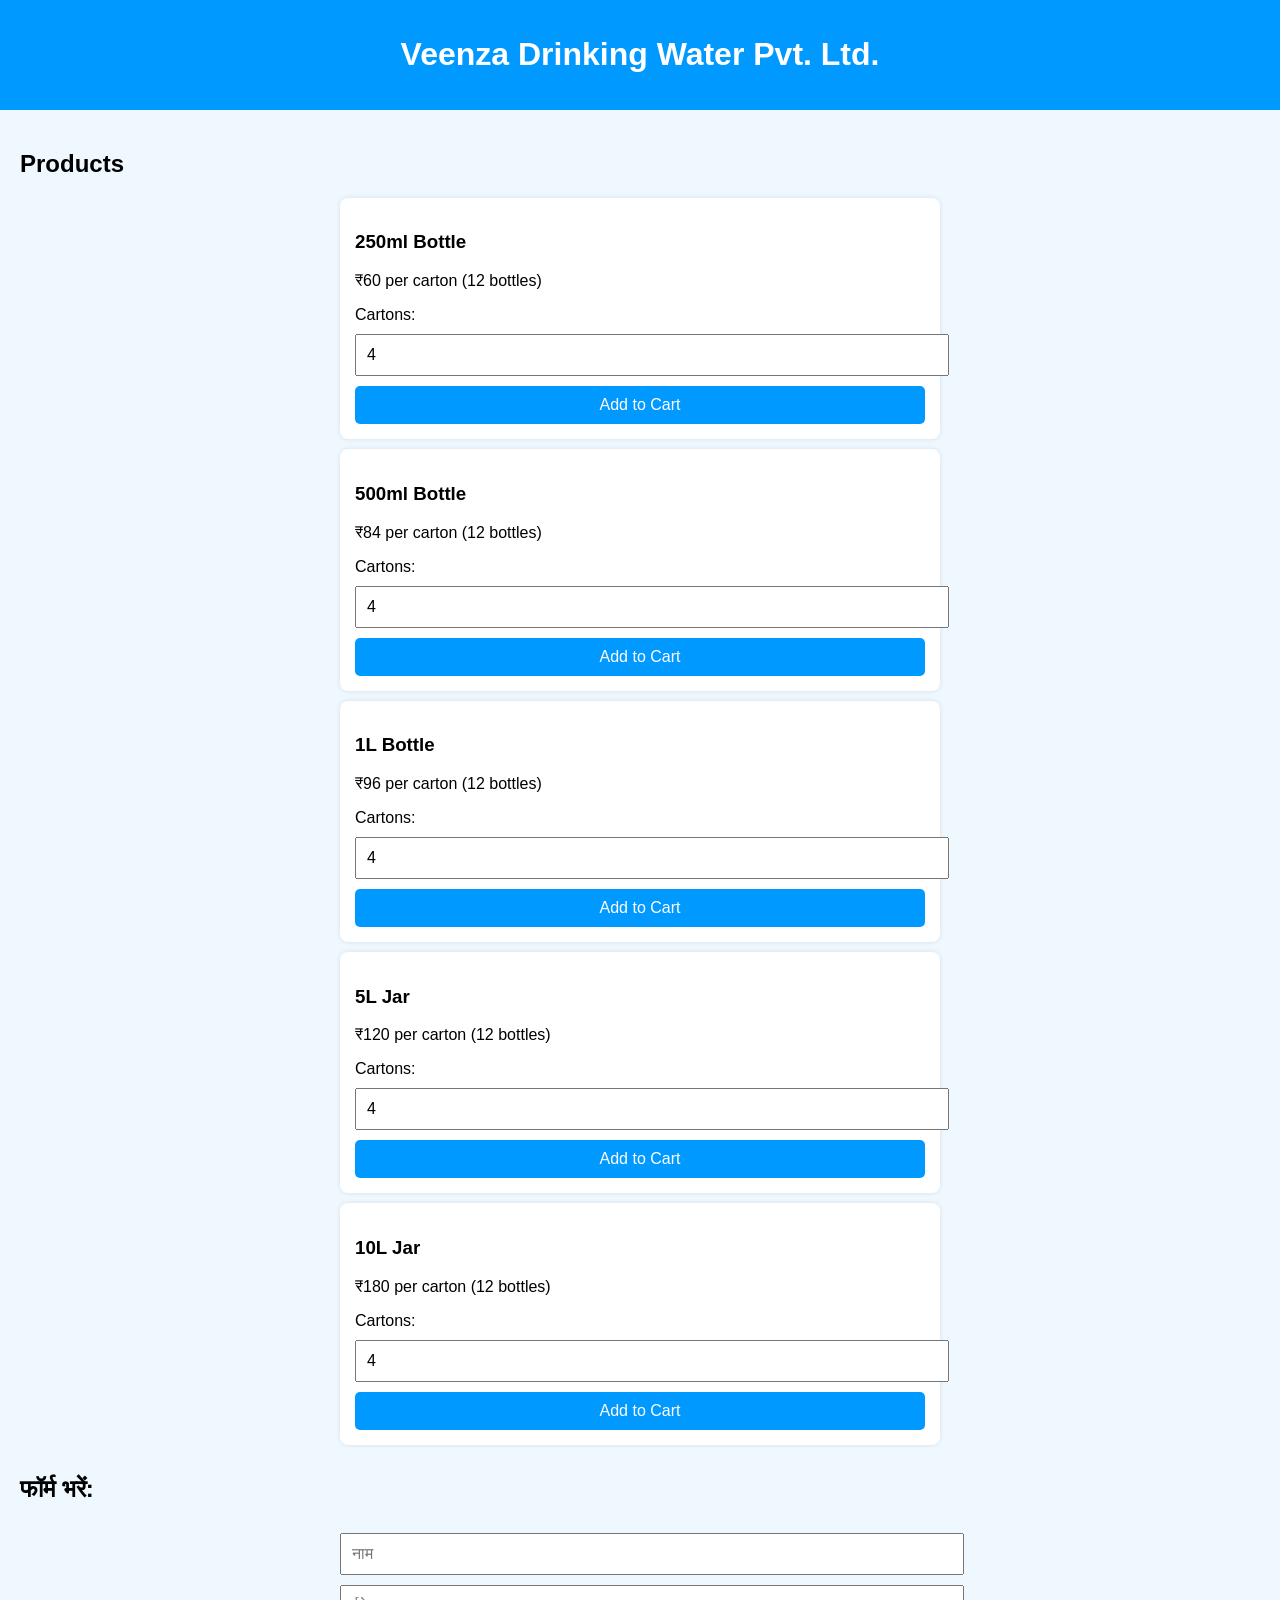
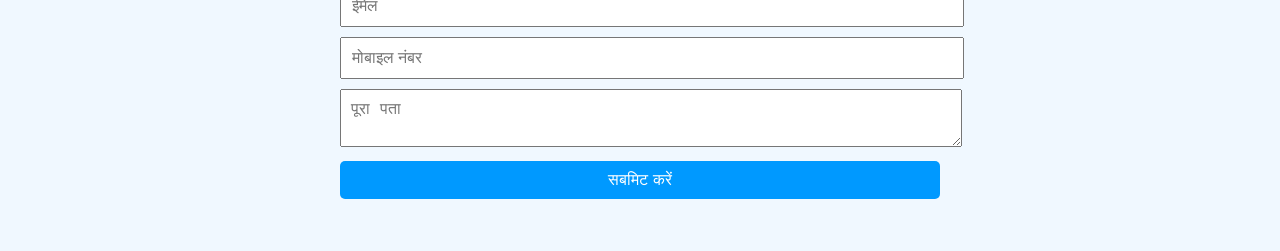
==== index.html @ ca457b4e "Update index.html" ====
<!DOCTYPE html>
<html lang="hi">
<head>
  <meta charset="UTF-8" />
  <meta name="viewport" content="width=device-width, initial-scale=1.0"/>
  <title>Veenza Drinking Water Pvt. Ltd.</title>
  <style>
    body {
      font-family: Arial, sans-serif;
      background-color: #f0f8ff;
      margin: 0;
      padding: 0;
    }
    header {
      background-color: #0099ff;
      color: white;
      padding: 15px;
      text-align: center;
    }
    .container {
      padding: 20px;
    }
    .products, form {
      max-width: 600px;
      margin: 0 auto;
      margin-bottom: 30px;
    }
    .product {
      background: #fff;
      padding: 15px;
      margin-bottom: 10px;
      border-radius: 8px;
      box-shadow: 0 0 5px rgba(0,0,0,0.1);
    }
    input, textarea, button {
      width: 100%;
      padding: 10px;
      margin-top: 10px;
      font-size: 16px;
    }
    button {
      background: #0099ff;
      color: white;
      border: none;
      border-radius: 5px;
    }
    button:hover {
      background: #007acc;
    }
    table {
      width: 100%;
      margin-top: 20px;
      border-collapse: collapse;
    }
    th, td {
      padding: 8px;
      border: 1px solid #ccc;
      text-align: center;
    }
  </style>
</head>
<body>

  <header>
    <h1>Veenza Drinking Water Pvt. Ltd.</h1>
  </header>

  <div class="container">
    <h2>Products</h2>
    <div class="products" id="product-list"></div>

    <div id="bill" style="display:none">
      <h3>Order Summary</h3>
      <table>
        <thead>
          <tr>
            <th>Product</th>
            <th>Cartons</th>
            <th>Price/Carton</th>
            <th>Total</th>
          </tr>
        </thead>
        <tbody id="bill-body"></tbody>
      </table>
      <h3 id="grand-total"></h3>
    </div>

    <h2>फॉर्म भरें:</h2>
    <form onsubmit="event.preventDefault(); sendData();">
      <input type="text" id="name" placeholder="नाम" required />
      <input type="email" id="email" placeholder="ईमेल" required />
      <input type="text" id="mobile" placeholder="मोबाइल नंबर" required />
      <textarea id="address" placeholder="पूरा पता" required></textarea>
      <button type="submit">सबमिट करें</button>
    </form>
  </div>

  <script>
    const products = [
      { name: '250ml Bottle', price: 5 * 12 },
      { name: '500ml Bottle', price: 7 * 12 },
      { name: '1L Bottle', price: 8 * 12 },
      { name: '5L Jar', price: 10 * 12 },
      { name: '10L Jar', price: 15 * 12 },
    ];

    const cart = [];

    const productList = document.getElementById('product-list');

    function updateBill() {
      const bill = document.getElementById('bill');
      const tbody = document.getElementById('bill-body');
      const grandTotal = document.getElementById('grand-total');

      tbody.innerHTML = '';
      let total = 0;

      cart.forEach(item => {
        const row = `<tr>
          <td>${item.name}</td>
          <td>${item.qty}</td>
          <td>₹${item.price}</td>
          <td>₹${item.price * item.qty}</td>
        </tr>`;
        tbody.innerHTML += row;
        total += item.qty * item.price;
      });

      grandTotal.textContent = "Grand Total: ₹" + total;
      bill.style.display = 'block';
    }

    function addToCart(index) {
      const qty = parseInt(document.getElementById(`qty-${index}`).value);
      if (qty >= 4) {
        cart.push({ ...products[index], qty });
        alert(`${products[index].name} (${qty} cartons) को जोड़ा गया`);
        updateBill();
      } else {
        alert("कम से कम 4 cartons का ऑर्डर होना चाहिए");
      }
    }

    products.forEach((p, i) => {
      const div = document.createElement('div');
      div.className = 'product';
      div.innerHTML = `
        <h3>${p.name}</h3>
        <p>₹${p.price} per carton (12 bottles)</p>
        <label>Cartons: <input type='number' id='qty-${i}' value='4' min='4'></label>
        <button onclick='addToCart(${i})'>Add to Cart</button>
      `;
      productList.appendChild(div);
    });

    function sendData() {
      const url = "https://script.google.com/macros/s/AKfycbxfbuF4bD6AWAmM1C2wc_kuWt5_OXB10MIoHgARa03ppD20qc2l4SlMMIgFVijlOsxw/exec";

      const data = {
        name: document.getElementById("name").value,
        email: document.getElementById("email").value,
        mobile: document.getElementById("mobile").value,
        address: document.getElementById("address").value,
        cart: cart.map(item => ({
          name: item.name,
          qty: item.qty,
          price: item.price,
          total: item.qty * item.price
        }))
      };

      fetch(url, {
        method: "POST",
        body: JSON.stringify(data),
        headers: {
          "Content-Type": "application/json"
        }
      })
      .then(res => res.text())
      .then(msg => {
        alert(msg || "ऑर्डर सफलतापूर्वक भेजा गया!");
        document.querySelector("form").reset();
        document.getElementById("bill").style.display = "none";
      })
      .catch(err => {
        console.error(err);
        alert("डेटा भेजने में त्रुटि हुई");
      });
    }
  </script>
</body>
</html>
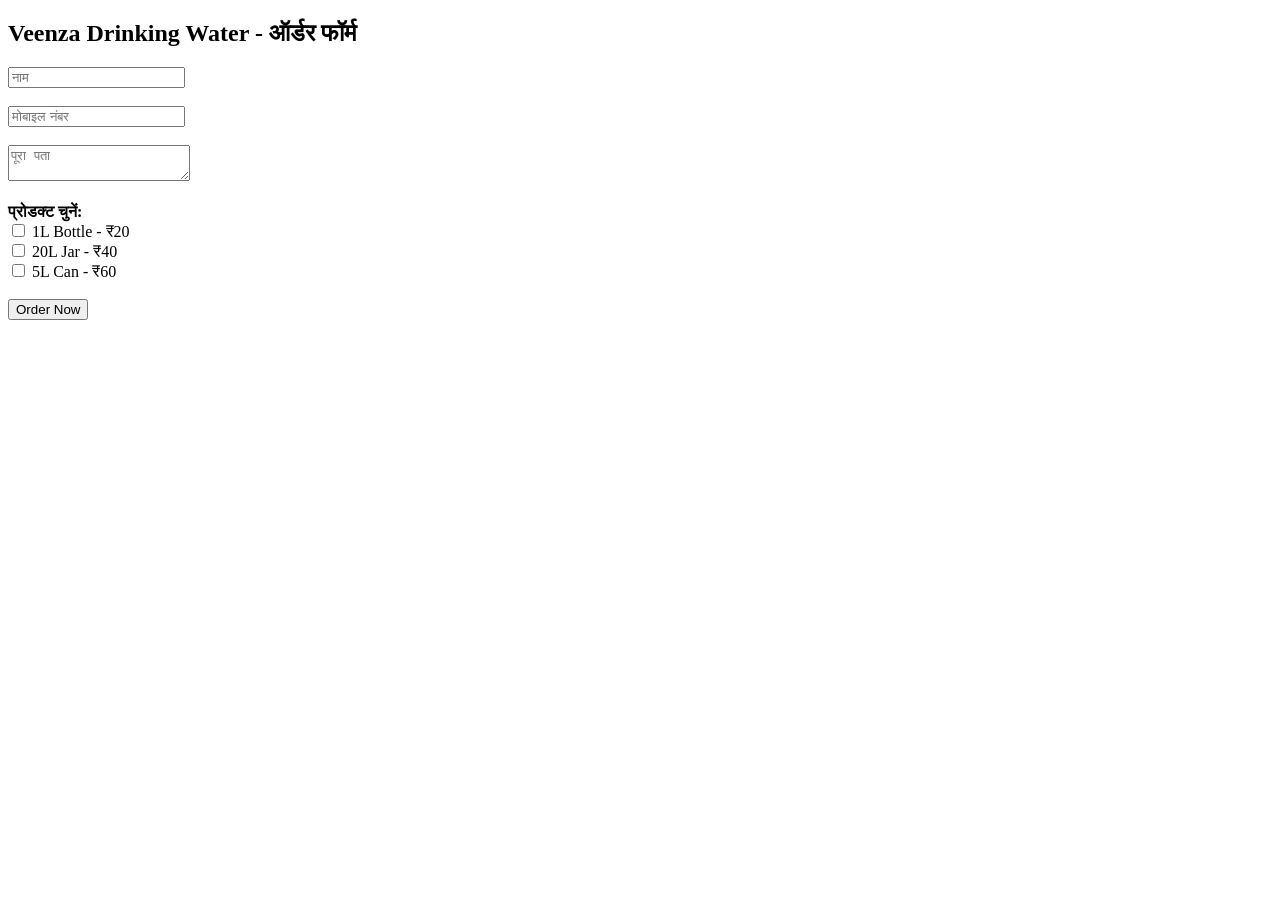
==== commit c6aa3b68: "Update index.html" ====
--- a/index.html
+++ b/index.html
@@ -1,193 +1,46 @@
-<!DOCTYPE html>
-<html lang="hi">
+<!DOCTYPE html><html lang="hi">
 <head>
   <meta charset="UTF-8" />
   <meta name="viewport" content="width=device-width, initial-scale=1.0"/>
-  <title>Veenza Drinking Water Pvt. Ltd.</title>
-  <style>
-    body {
-      font-family: Arial, sans-serif;
-      background-color: #f0f8ff;
-      margin: 0;
-      padding: 0;
-    }
-    header {
-      background-color: #0099ff;
-      color: white;
-      padding: 15px;
-      text-align: center;
-    }
-    .container {
-      padding: 20px;
-    }
-    .products, form {
-      max-width: 600px;
-      margin: 0 auto;
-      margin-bottom: 30px;
-    }
-    .product {
-      background: #fff;
-      padding: 15px;
-      margin-bottom: 10px;
-      border-radius: 8px;
-      box-shadow: 0 0 5px rgba(0,0,0,0.1);
-    }
-    input, textarea, button {
-      width: 100%;
-      padding: 10px;
-      margin-top: 10px;
-      font-size: 16px;
-    }
-    button {
-      background: #0099ff;
-      color: white;
-      border: none;
-      border-radius: 5px;
-    }
-    button:hover {
-      background: #007acc;
-    }
-    table {
-      width: 100%;
-      margin-top: 20px;
-      border-collapse: collapse;
-    }
-    th, td {
-      padding: 8px;
-      border: 1px solid #ccc;
-      text-align: center;
-    }
-  </style>
+  <title>Veenza Order Form</title>
 </head>
 <body>
+  <h2>Veenza Drinking Water - ऑर्डर फॉर्म</h2>  <form onsubmit="event.preventDefault(); submitOrder();">
+    <input type="text" id="name" placeholder="नाम" required><br><br>
+    <input type="text" id="mobile" placeholder="मोबाइल नंबर" required><br><br>
+    <textarea id="address" placeholder="पूरा पता" required></textarea><br><br><strong>प्रोडक्ट चुनें:</strong><br>
+<label><input type="checkbox" name="product" value="1L Bottle - ₹20"> 1L Bottle - ₹20</label><br>
+<label><input type="checkbox" name="product" value="20L Jar - ₹40"> 20L Jar - ₹40</label><br>
+<label><input type="checkbox" name="product" value="5L Can - ₹60"> 5L Can - ₹60</label><br><br>
 
-  <header>
-    <h1>Veenza Drinking Water Pvt. Ltd.</h1>
-  </header>
+<button type="submit">Order Now</button>
 
-  <div class="container">
-    <h2>Products</h2>
-    <div class="products" id="product-list"></div>
+  </form>  <script>
+    function submitOrder() {
+      const name = document.getElementById("name").value.trim();
+      const mobile = document.getElementById("mobile").value.trim();
+      const address = document.getElementById("address").value.trim();
 
-    <div id="bill" style="display:none">
-      <h3>Order Summary</h3>
-      <table>
-        <thead>
-          <tr>
-            <th>Product</th>
-            <th>Cartons</th>
-            <th>Price/Carton</th>
-            <th>Total</th>
-          </tr>
-        </thead>
-        <tbody id="bill-body"></tbody>
-      </table>
-      <h3 id="grand-total"></h3>
-    </div>
+      const products = Array.from(document.querySelectorAll('input[name="product"]:checked'))
+        .map(p => p.value)
+        .join(", ");
 
-    <h2>फॉर्म भरें:</h2>
-    <form onsubmit="event.preventDefault(); sendData();">
-      <input type="text" id="name" placeholder="नाम" required />
-      <input type="email" id="email" placeholder="ईमेल" required />
-      <input type="text" id="mobile" placeholder="मोबाइल नंबर" required />
-      <textarea id="address" placeholder="पूरा पता" required></textarea>
-      <button type="submit">सबमिट करें</button>
-    </form>
-  </div>
+      if (!products) {
+        alert("कृपया कम से कम एक प्रोडक्ट चुनें।");
+        return;
+      }
 
-  <script>
-    const products = [
-      { name: '250ml Bottle', price: 5 * 12 },
-      { name: '500ml Bottle', price: 7 * 12 },
-      { name: '1L Bottle', price: 8 * 12 },
-      { name: '5L Jar', price: 10 * 12 },
-      { name: '10L Jar', price: 15 * 12 },
-    ];
-
-    const cart = [];
-
-    const productList = document.getElementById('product-list');
-
-    function updateBill() {
-      const bill = document.getElementById('bill');
-      const tbody = document.getElementById('bill-body');
-      const grandTotal = document.getElementById('grand-total');
-
-      tbody.innerHTML = '';
-      let total = 0;
-
-      cart.forEach(item => {
-        const row = `<tr>
-          <td>${item.name}</td>
-          <td>${item.qty}</td>
-          <td>₹${item.price}</td>
-          <td>₹${item.price * item.qty}</td>
-        </tr>`;
-        tbody.innerHTML += row;
-        total += item.qty * item.price;
-      });
-
-      grandTotal.textContent = "Grand Total: ₹" + total;
-      bill.style.display = 'block';
-    }
-
-    function addToCart(index) {
-      const qty = parseInt(document.getElementById(`qty-${index}`).value);
-      if (qty >= 4) {
-        cart.push({ ...products[index], qty });
-        alert(`${products[index].name} (${qty} cartons) को जोड़ा गया`);
-        updateBill();
-      } else {
-        alert("कम से कम 4 cartons का ऑर्डर होना चाहिए");
-      }
-    }
-
-    products.forEach((p, i) => {
-      const div = document.createElement('div');
-      div.className = 'product';
-      div.innerHTML = `
-        <h3>${p.name}</h3>
-        <p>₹${p.price} per carton (12 bottles)</p>
-        <label>Cartons: <input type='number' id='qty-${i}' value='4' min='4'></label>
-        <button onclick='addToCart(${i})'>Add to Cart</button>
-      `;
-      productList.appendChild(div);
-    });
-
-    function sendData() {
-      const url = "https://script.google.com/macros/s/AKfycbxfbuF4bD6AWAmM1C2wc_kuWt5_OXB10MIoHgARa03ppD20qc2l4SlMMIgFVijlOsxw/exec";
-
-      const data = {
-        name: document.getElementById("name").value,
-        email: document.getElementById("email").value,
-        mobile: document.getElementById("mobile").value,
-        address: document.getElementById("address").value,
-        cart: cart.map(item => ({
-          name: item.name,
-          qty: item.qty,
-          price: item.price,
-          total: item.qty * item.price
-        }))
-      };
-
-      fetch(url, {
+      fetch("https://script.google.com/macros/s/AKfycbxfbuF4bD6AWAmM1C2wc_kuWt5_OXB10MIoHgARa03ppD20qc2l4SlMMIgFVijlOsxw/exec", {
         method: "POST",
-        body: JSON.stringify(data),
-        headers: {
-          "Content-Type": "application/json"
-        }
+        headers: { "Content-Type": "application/json" },
+        body: JSON.stringify({ name, mobile, address, products })
       })
       .then(res => res.text())
       .then(msg => {
-        alert(msg || "ऑर्डर सफलतापूर्वक भेजा गया!");
+        alert("✅ ऑर्डर सफलतापूर्वक भेज दिया गया है!");
         document.querySelector("form").reset();
-        document.getElementById("bill").style.display = "none";
       })
-      .catch(err => {
-        console.error(err);
-        alert("डेटा भेजने में त्रुटि हुई");
-      });
+      .catch(err => alert("❌ कुछ गलती हुई: " + err));
     }
-  </script>
-</body>
+  </script></body>
 </html>
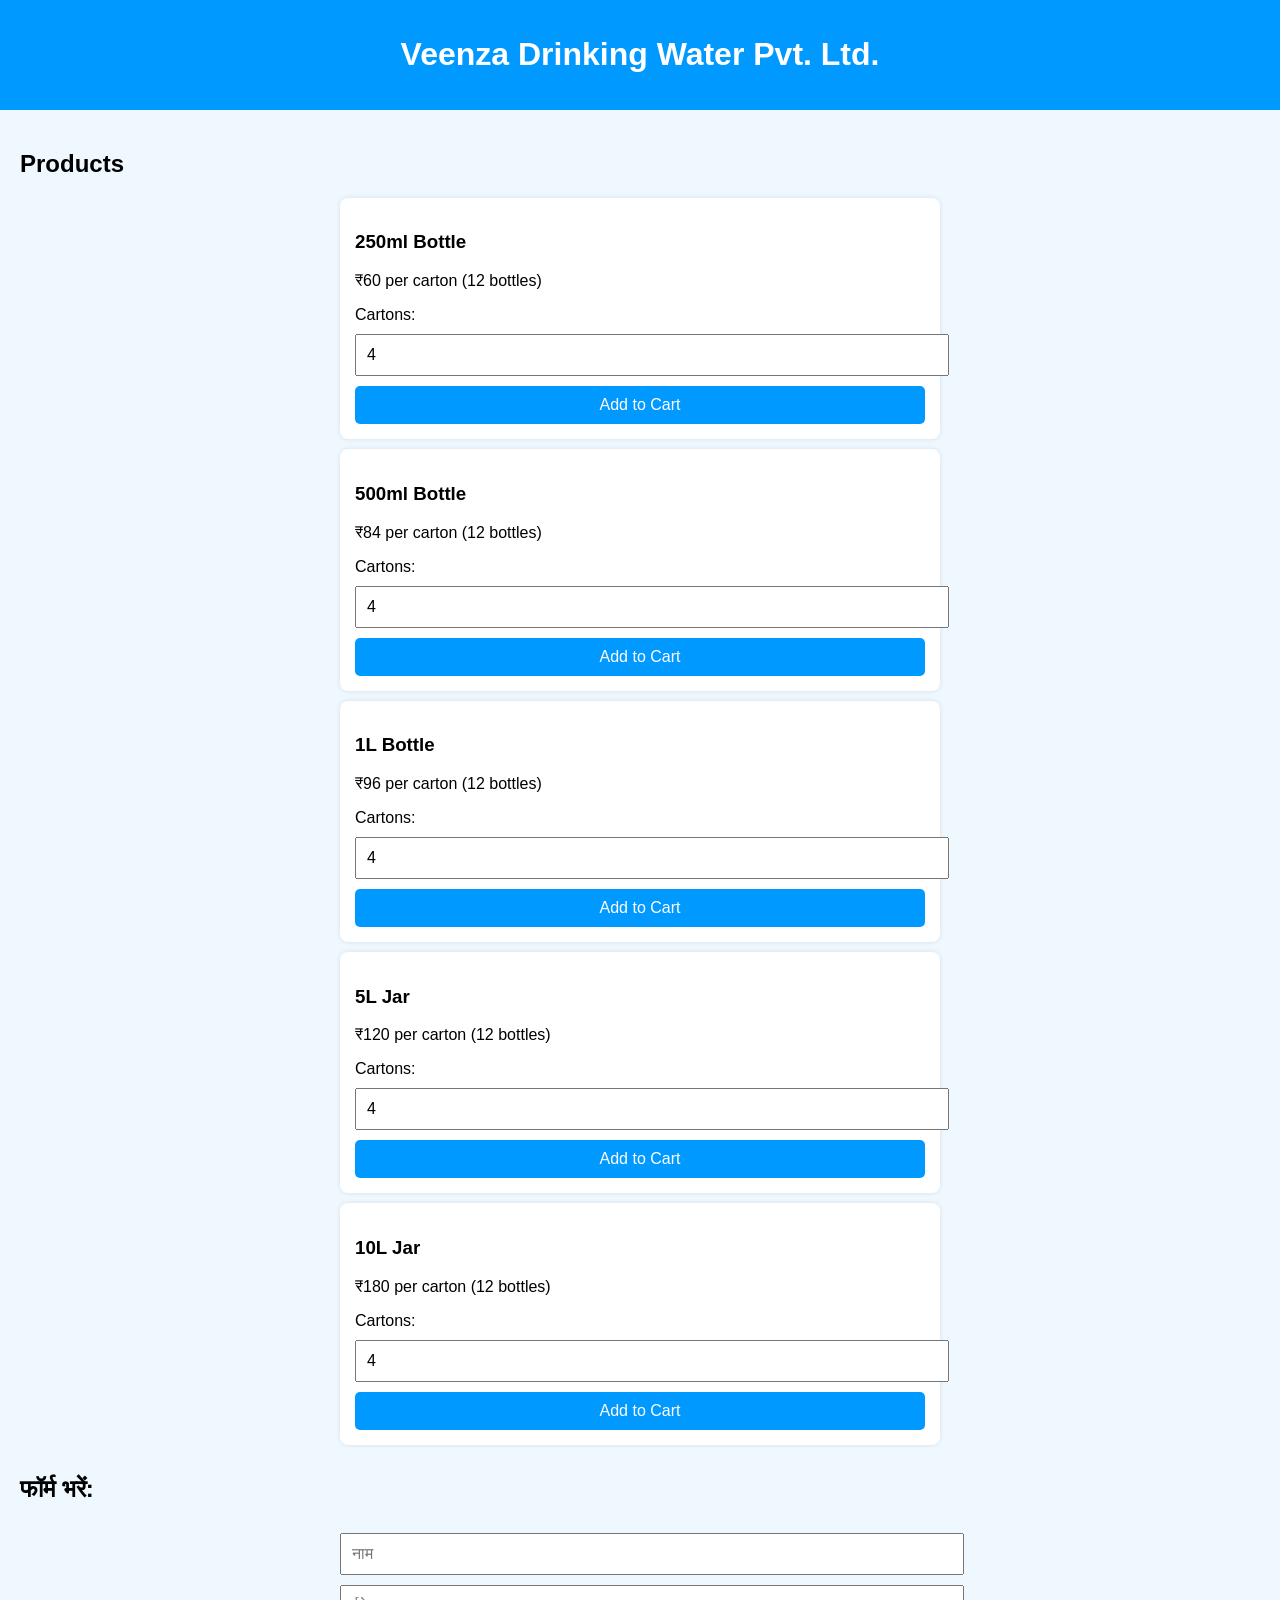
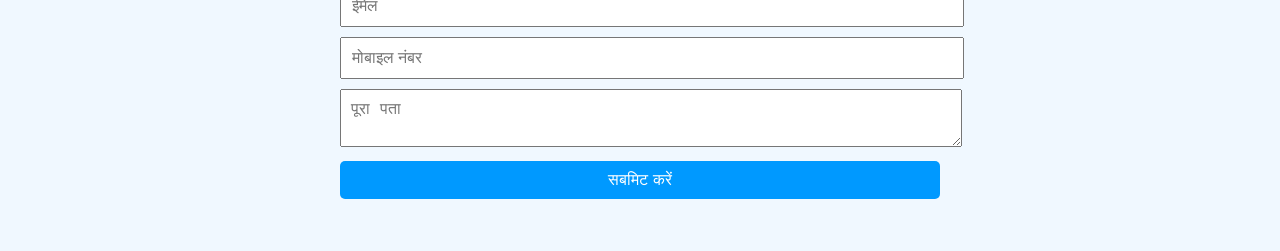
==== commit 9f023506: "Update index.html" ====
--- a/index.html
+++ b/index.html
@@ -1,46 +1,193 @@
-<!DOCTYPE html><html lang="hi">
+<!DOCTYPE html>
+<html lang="hi">
 <head>
   <meta charset="UTF-8" />
   <meta name="viewport" content="width=device-width, initial-scale=1.0"/>
-  <title>Veenza Order Form</title>
+  <title>Veenza Drinking Water Pvt. Ltd.</title>
+  <style>
+    body {
+      font-family: Arial, sans-serif;
+      background-color: #f0f8ff;
+      margin: 0;
+      padding: 0;
+    }
+    header {
+      background-color: #0099ff;
+      color: white;
+      padding: 15px;
+      text-align: center;
+    }
+    .container {
+      padding: 20px;
+    }
+    .products, form {
+      max-width: 600px;
+      margin: 0 auto;
+      margin-bottom: 30px;
+    }
+    .product {
+      background: #fff;
+      padding: 15px;
+      margin-bottom: 10px;
+      border-radius: 8px;
+      box-shadow: 0 0 5px rgba(0,0,0,0.1);
+    }
+    input, textarea, button {
+      width: 100%;
+      padding: 10px;
+      margin-top: 10px;
+      font-size: 16px;
+    }
+    button {
+      background: #0099ff;
+      color: white;
+      border: none;
+      border-radius: 5px;
+    }
+    button:hover {
+      background: #007acc;
+    }
+    table {
+      width: 100%;
+      margin-top: 20px;
+      border-collapse: collapse;
+    }
+    th, td {
+      padding: 8px;
+      border: 1px solid #ccc;
+      text-align: center;
+    }
+  </style>
 </head>
 <body>
-  <h2>Veenza Drinking Water - ऑर्डर फॉर्म</h2>  <form onsubmit="event.preventDefault(); submitOrder();">
-    <input type="text" id="name" placeholder="नाम" required><br><br>
-    <input type="text" id="mobile" placeholder="मोबाइल नंबर" required><br><br>
-    <textarea id="address" placeholder="पूरा पता" required></textarea><br><br><strong>प्रोडक्ट चुनें:</strong><br>
-<label><input type="checkbox" name="product" value="1L Bottle - ₹20"> 1L Bottle - ₹20</label><br>
-<label><input type="checkbox" name="product" value="20L Jar - ₹40"> 20L Jar - ₹40</label><br>
-<label><input type="checkbox" name="product" value="5L Can - ₹60"> 5L Can - ₹60</label><br><br>
 
-<button type="submit">Order Now</button>
+  <header>
+    <h1>Veenza Drinking Water Pvt. Ltd.</h1>
+  </header>
 
-  </form>  <script>
-    function submitOrder() {
-      const name = document.getElementById("name").value.trim();
-      const mobile = document.getElementById("mobile").value.trim();
-      const address = document.getElementById("address").value.trim();
+  <div class="container">
+    <h2>Products</h2>
+    <div class="products" id="product-list"></div>
 
-      const products = Array.from(document.querySelectorAll('input[name="product"]:checked'))
-        .map(p => p.value)
-        .join(", ");
+    <div id="bill" style="display:none">
+      <h3>Order Summary</h3>
+      <table>
+        <thead>
+          <tr>
+            <th>Product</th>
+            <th>Cartons</th>
+            <th>Price/Carton</th>
+            <th>Total</th>
+          </tr>
+        </thead>
+        <tbody id="bill-body"></tbody>
+      </table>
+      <h3 id="grand-total"></h3>
+    </div>
 
-      if (!products) {
-        alert("कृपया कम से कम एक प्रोडक्ट चुनें।");
-        return;
+    <h2>फॉर्म भरें:</h2>
+    <form onsubmit="event.preventDefault(); sendData();">
+      <input type="text" id="name" placeholder="नाम" required />
+      <input type="email" id="email" placeholder="ईमेल" required />
+      <input type="text" id="mobile" placeholder="मोबाइल नंबर" required />
+      <textarea id="address" placeholder="पूरा पता" required></textarea>
+      <button type="submit">सबमिट करें</button>
+    </form>
+  </div>
+
+  <script>
+    const products = [
+      { name: '250ml Bottle', price: 5 * 12 },
+      { name: '500ml Bottle', price: 7 * 12 },
+      { name: '1L Bottle', price: 8 * 12 },
+      { name: '5L Jar', price: 10 * 12 },
+      { name: '10L Jar', price: 15 * 12 },
+    ];
+
+    const cart = [];
+
+    const productList = document.getElementById('product-list');
+
+    function updateBill() {
+      const bill = document.getElementById('bill');
+      const tbody = document.getElementById('bill-body');
+      const grandTotal = document.getElementById('grand-total');
+
+      tbody.innerHTML = '';
+      let total = 0;
+
+      cart.forEach(item => {
+        const row = `<tr>
+          <td>${item.name}</td>
+          <td>${item.qty}</td>
+          <td>₹${item.price}</td>
+          <td>₹${item.price * item.qty}</td>
+        </tr>`;
+        tbody.innerHTML += row;
+        total += item.qty * item.price;
+      });
+
+      grandTotal.textContent = "Grand Total: ₹" + total;
+      bill.style.display = 'block';
+    }
+
+    function addToCart(index) {
+      const qty = parseInt(document.getElementById(`qty-${index}`).value);
+      if (qty >= 4) {
+        cart.push({ ...products[index], qty });
+        alert(`${products[index].name} (${qty} cartons) को जोड़ा गया`);
+        updateBill();
+      } else {
+        alert("कम से कम 4 cartons का ऑर्डर होना चाहिए");
       }
+    }
 
-      fetch("https://script.google.com/macros/s/AKfycbxfbuF4bD6AWAmM1C2wc_kuWt5_OXB10MIoHgARa03ppD20qc2l4SlMMIgFVijlOsxw/exec", {
+    products.forEach((p, i) => {
+      const div = document.createElement('div');
+      div.className = 'product';
+      div.innerHTML = `
+        <h3>${p.name}</h3>
+        <p>₹${p.price} per carton (12 bottles)</p>
+        <label>Cartons: <input type='number' id='qty-${i}' value='4' min='4'></label>
+        <button onclick='addToCart(${i})'>Add to Cart</button>
+      `;
+      productList.appendChild(div);
+    });
+
+    function sendData() {
+      const url = "https://script.google.com/macros/s/AKfycbxfbuF4bD6AWAmM1C2wc_kuWt5_OXB10MIoHgARa03ppD20qc2l4SlMMIgFVijlOsxw/exec";
+
+      const data = {
+        name: document.getElementById("name").value,
+        email: document.getElementById("email").value,
+        mobile: document.getElementById("mobile").value,
+        address: document.getElementById("address").value,
+        cart: cart.map(item => ({
+          name: item.name,
+          qty: item.qty,
+          price: item.price,
+          total: item.qty * item.price
+        }))
+      };
+
+      fetch(url, {
         method: "POST",
-        headers: { "Content-Type": "application/json" },
-        body: JSON.stringify({ name, mobile, address, products })
+        body: JSON.stringify(data),
+        headers: {
+          "Content-Type": "application/json"
+        }
       })
       .then(res => res.text())
       .then(msg => {
-        alert("✅ ऑर्डर सफलतापूर्वक भेज दिया गया है!");
+        alert(msg || "ऑर्डर सफलतापूर्वक भेजा गया!");
         document.querySelector("form").reset();
+        document.getElementById("bill").style.display = "none";
       })
-      .catch(err => alert("❌ कुछ गलती हुई: " + err));
+      .catch(err => {
+        console.error(err);
+        alert("डेटा भेजने में त्रुटि हुई");
+      });
     }
-  </script></body>
+  </script>
+</body>
 </html>
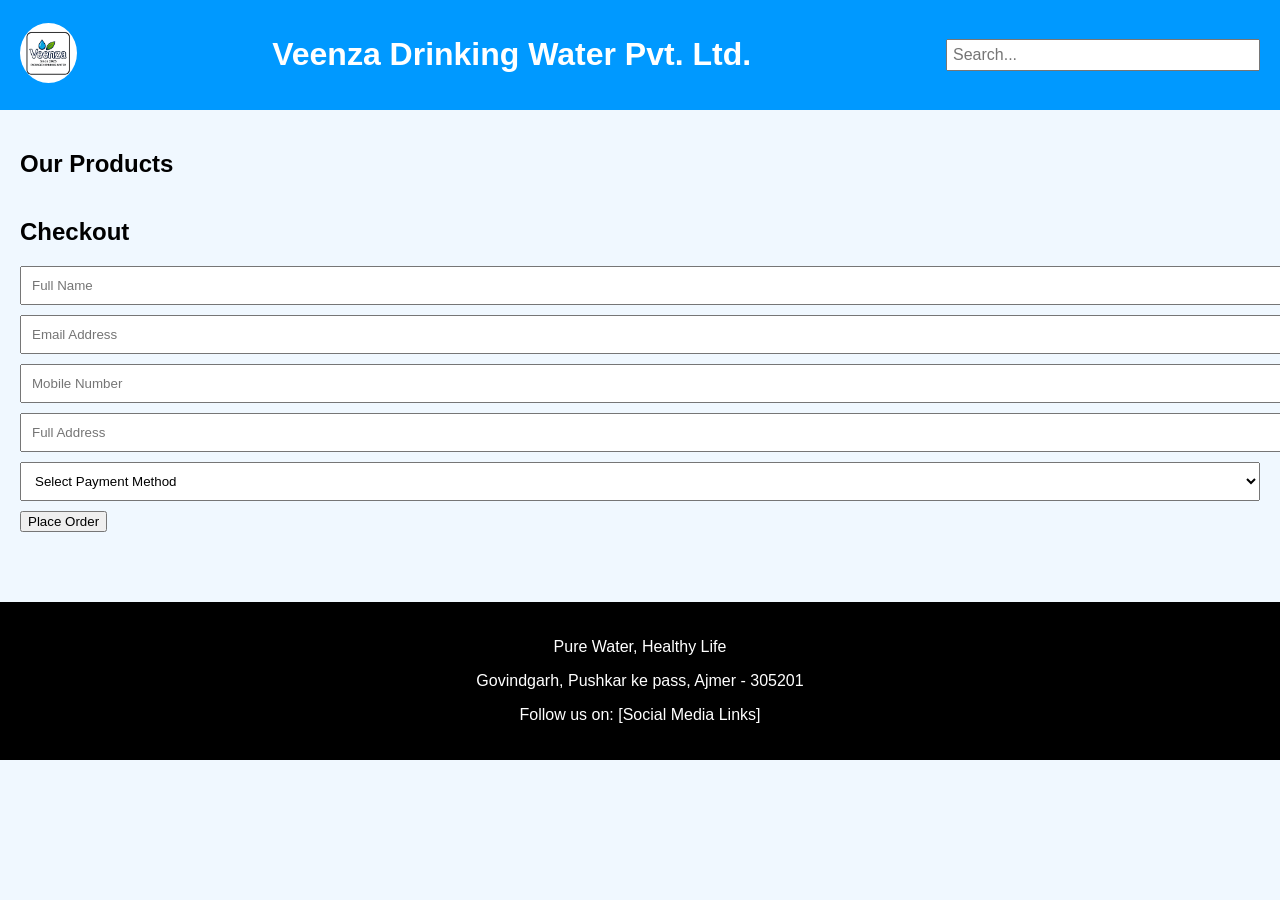
==== commit 02ef37e7: "Update index.html" ====
--- a/index.html
+++ b/index.html
@@ -1,101 +1,135 @@
-<!DOCTYPE html>
-<html lang="hi">
-<head>
+<!DOCTYPE html><html lang="en"><head>
   <meta charset="UTF-8" />
-  <meta name="viewport" content="width=device-width, initial-scale=1.0"/>
+  <meta name="viewport" content="width=device-width, initial-scale=1.0" />
   <title>Veenza Drinking Water Pvt. Ltd.</title>
+  <link rel="stylesheet" href="https://cdnjs.cloudflare.com/ajax/libs/font-awesome/6.0.0-beta3/css/all.min.css" />
   <style>
     body {
-      font-family: Arial, sans-serif;
+      font-family: 'Segoe UI', Tahoma, Geneva, Verdana, sans-serif;
       background-color: #f0f8ff;
       margin: 0;
       padding: 0;
-    }
-    header {
-      background-color: #0099ff;
-      color: white;
-      padding: 15px;
-      text-align: center;
-    }
-    .container {
-      padding: 20px;
-    }
-    .products, form {
-      max-width: 600px;
-      margin: 0 auto;
-      margin-bottom: 30px;
-    }
-    .product {
-      background: #fff;
-      padding: 15px;
-      margin-bottom: 10px;
-      border-radius: 8px;
-      box-shadow: 0 0 5px rgba(0,0,0,0.1);
-    }
-    input, textarea, button {
-      width: 100%;
-      padding: 10px;
-      margin-top: 10px;
-      font-size: 16px;
-    }
-    button {
-      background: #0099ff;
-      color: white;
-      border: none;
-      border-radius: 5px;
-    }
-    button:hover {
-      background: #007acc;
-    }
-    table {
-      width: 100%;
-      margin-top: 20px;
-      border-collapse: collapse;
-    }
-    th, td {
-      padding: 8px;
-      border: 1px solid #ccc;
-      text-align: center;
-    }
+      color: #000;
+    }header {
+  background-color: #0099ff;
+  color: white;
+  padding: 15px 20px;
+  display: flex;
+  justify-content: space-between;
+  align-items: center;
+}
+
+header img {
+  height: 60px;
+  border-radius: 50%;
+}
+
+nav input {
+  padding: 5px;
+  width: 300px;
+  font-size: 16px;
+}
+
+.container {
+  padding: 20px;
+}
+
+.products {
+  display: grid;
+  grid-template-columns: repeat(auto-fit, minmax(250px, 1fr));
+  gap: 20px;
+}
+
+.product {
+  background: white;
+  border-radius: 10px;
+  padding: 20px;
+  box-shadow: 0 0 10px rgba(0, 0, 0, 0.1);
+}
+
+.product h3 {
+  margin-top: 0;
+}
+
+.product button {
+  background-color: #0099ff;
+  color: white;
+  border: none;
+  padding: 10px;
+  cursor: pointer;
+  border-radius: 5px;
+}
+
+.checkout-form input,
+.checkout-form select {
+  display: block;
+  margin: 10px 0;
+  padding: 10px;
+  width: 100%;
+}
+
+.bill {
+  margin-top: 30px;
+  background: #fff;
+  padding: 20px;
+  border-radius: 10px;
+  box-shadow: 0 0 10px rgba(0, 0, 0, 0.1);
+}
+
+footer {
+  margin-top: 50px;
+  text-align: center;
+  padding: 20px;
+  background-color: #000;
+  color: white;
+}
+
   </style>
-</head>
-<body>
-
+</head><body>
   <header>
+    <div><img src="logo.png" alt="Logo" /></div>
     <h1>Veenza Drinking Water Pvt. Ltd.</h1>
-  </header>
-
-  <div class="container">
-    <h2>Products</h2>
-    <div class="products" id="product-list"></div>
-
-    <div id="bill" style="display:none">
-      <h3>Order Summary</h3>
-      <table>
-        <thead>
-          <tr>
-            <th>Product</th>
-            <th>Cartons</th>
-            <th>Price/Carton</th>
-            <th>Total</th>
-          </tr>
-        </thead>
-        <tbody id="bill-body"></tbody>
-      </table>
-      <h3 id="grand-total"></h3>
-    </div>
-
-    <h2>फॉर्म भरें:</h2>
-    <form onsubmit="event.preventDefault(); sendData();">
-      <input type="text" id="name" placeholder="नाम" required />
-      <input type="email" id="email" placeholder="ईमेल" required />
-      <input type="text" id="mobile" placeholder="मोबाइल नंबर" required />
-      <textarea id="address" placeholder="पूरा पता" required></textarea>
-      <button type="submit">सबमिट करें</button>
-    </form>
-  </div>
-
-  <script>
+    <nav>
+      <input type="text" placeholder="Search..." />
+    </nav>
+  </header>  <div class="container">
+    <h2>Our Products</h2>
+    <div class="products" id="product-list"></div><div class="bill" id="bill" style="display:none">
+  <h2>Order Summary</h2>
+  <table width="100%" border="1" cellpadding="10">
+    <thead>
+      <tr>
+        <th>Product</th>
+        <th>Cartons</th>
+        <th>Price/Carton</th>
+        <th>Total</th>
+      </tr>
+    </thead>
+    <tbody id="bill-body"></tbody>
+  </table>
+  <h3 id="grand-total"></h3>
+</div>
+
+<h2>Checkout</h2>
+<form class="checkout-form" id="checkout-form">
+  <input type="text" name="name" placeholder="Full Name" required />
+  <input type="email" name="email" placeholder="Email Address" required />
+  <input type="tel" name="mobile" placeholder="Mobile Number" required />
+  <input type="text" name="address" placeholder="Full Address" required />
+  <select name="payment" required>
+    <option value="">Select Payment Method</option>
+    <option value="card">Credit/Debit Card</option>
+    <option value="upi">UPI</option>
+    <option value="cod">Cash on Delivery</option>
+  </select>
+  <button type="submit">Place Order</button>
+</form>
+
+  </div>  <footer>
+    <p>Pure Water, Healthy Life</p>
+    <p>Govindgarh, Pushkar ke pass, Ajmer - 305201</p>
+    <p>Follow us on: [Social Media Links]</p>
+  </footer>  <script>
     const products = [
       { name: '250ml Bottle', price: 5 * 12 },
       { name: '500ml Bottle', price: 7 * 12 },
@@ -104,90 +138,69 @@
       { name: '10L Jar', price: 15 * 12 },
     ];
 
+    const productList = document.getElementById('product-list');
     const cart = [];
 
-    const productList = document.getElementById('product-list');
-
     function updateBill() {
-      const bill = document.getElementById('bill');
-      const tbody = document.getElementById('bill-body');
+      const billDiv = document.getElementById('bill');
+      const billBody = document.getElementById('bill-body');
       const grandTotal = document.getElementById('grand-total');
 
-      tbody.innerHTML = '';
+      billBody.innerHTML = '';
       let total = 0;
 
       cart.forEach(item => {
-        const row = `<tr>
-          <td>${item.name}</td>
-          <td>${item.qty}</td>
-          <td>₹${item.price}</td>
-          <td>₹${item.price * item.qty}</td>
-        </tr>`;
-        tbody.innerHTML += row;
-        total += item.qty * item.price;
+        const row = `<tr><td>${item.name}</td><td>${item.qty}</td><td>₹${item.price}</td><td>₹${item.price * item.qty}</td></tr>`;
+        total += item.price * item.qty;
+        billBody.innerHTML += row;
       });
 
-      grandTotal.textContent = "Grand Total: ₹" + total;
-      bill.style.display = 'block';
+      grandTotal.innerText = 'Grand Total: ₹' + total;
+      billDiv.style.display = 'block';
     }
+
+    products.forEach((product, index) => {
+      const div = document.createElement('div');
+      div.className = 'product';
+      div.innerHTML = `
+        <h3>${product.name}</h3>
+        <p>₹${product.price} per carton (12 bottles)</p>
+        <label>Cartons: <input type='number' min='4' value='4' id='qty-${index}'></label>
+        <button onclick='addToCart(${index})'>Add to Cart</button>
+      `;
+      productList.appendChild(div);
+    });
 
     function addToCart(index) {
       const qty = parseInt(document.getElementById(`qty-${index}`).value);
       if (qty >= 4) {
         cart.push({ ...products[index], qty });
-        alert(`${products[index].name} (${qty} cartons) को जोड़ा गया`);
+        alert(`${products[index].name} added to cart with ${qty} cartons`);
         updateBill();
       } else {
-        alert("कम से कम 4 cartons का ऑर्डर होना चाहिए");
+        alert("Minimum order is 4 cartons");
       }
     }
 
-    products.forEach((p, i) => {
-      const div = document.createElement('div');
-      div.className = 'product';
-      div.innerHTML = `
-        <h3>${p.name}</h3>
-        <p>₹${p.price} per carton (12 bottles)</p>
-        <label>Cartons: <input type='number' id='qty-${i}' value='4' min='4'></label>
-        <button onclick='addToCart(${i})'>Add to Cart</button>
-      `;
-      productList.appendChild(div);
+    document.getElementById('checkout-form').addEventListener('submit', (e) => {
+      e.preventDefault();
+      const data = new FormData(e.target);
+      const details = Object.fromEntries(data.entries());
+      let csv = 'Product,Cartons,Price/Carton,Total\n';
+      let total = 0;
+
+      cart.forEach(item => {
+        const rowTotal = item.qty * item.price;
+        total += rowTotal;
+        csv += `${item.name},${item.qty},${item.price},${rowTotal}\n`;
+      });
+
+      csv += `\nName,${details.name}\nEmail,${details.email}\nPhone,${details.mobile}\nAddress,${details.address}\nPayment,${details.payment}\nGrand Total,${total}`;
+
+      const blob = new Blob([csv], { type: 'text/csv' });
+      const link = document.createElement('a');
+      link.href = URL.createObjectURL(blob);();
+
+      alert('Order placed successfully! thankyou');
     });
-
-    function sendData() {
-      const url = "https://script.google.com/macros/s/AKfycbxfbuF4bD6AWAmM1C2wc_kuWt5_OXB10MIoHgARa03ppD20qc2l4SlMMIgFVijlOsxw/exec";
-
-      const data = {
-        name: document.getElementById("name").value,
-        email: document.getElementById("email").value,
-        mobile: document.getElementById("mobile").value,
-        address: document.getElementById("address").value,
-        cart: cart.map(item => ({
-          name: item.name,
-          qty: item.qty,
-          price: item.price,
-          total: item.qty * item.price
-        }))
-      };
-
-      fetch(url, {
-        method: "POST",
-        body: JSON.stringify(data),
-        headers: {
-          "Content-Type": "application/json"
-        }
-      })
-      .then(res => res.text())
-      .then(msg => {
-        alert(msg || "ऑर्डर सफलतापूर्वक भेजा गया!");
-        document.querySelector("form").reset();
-        document.getElementById("bill").style.display = "none";
-      })
-      .catch(err => {
-        console.error(err);
-        alert("डेटा भेजने में त्रुटि हुई");
-      });
-    }
-  </script>
-</body>
-</html>
+  </script></body></html>
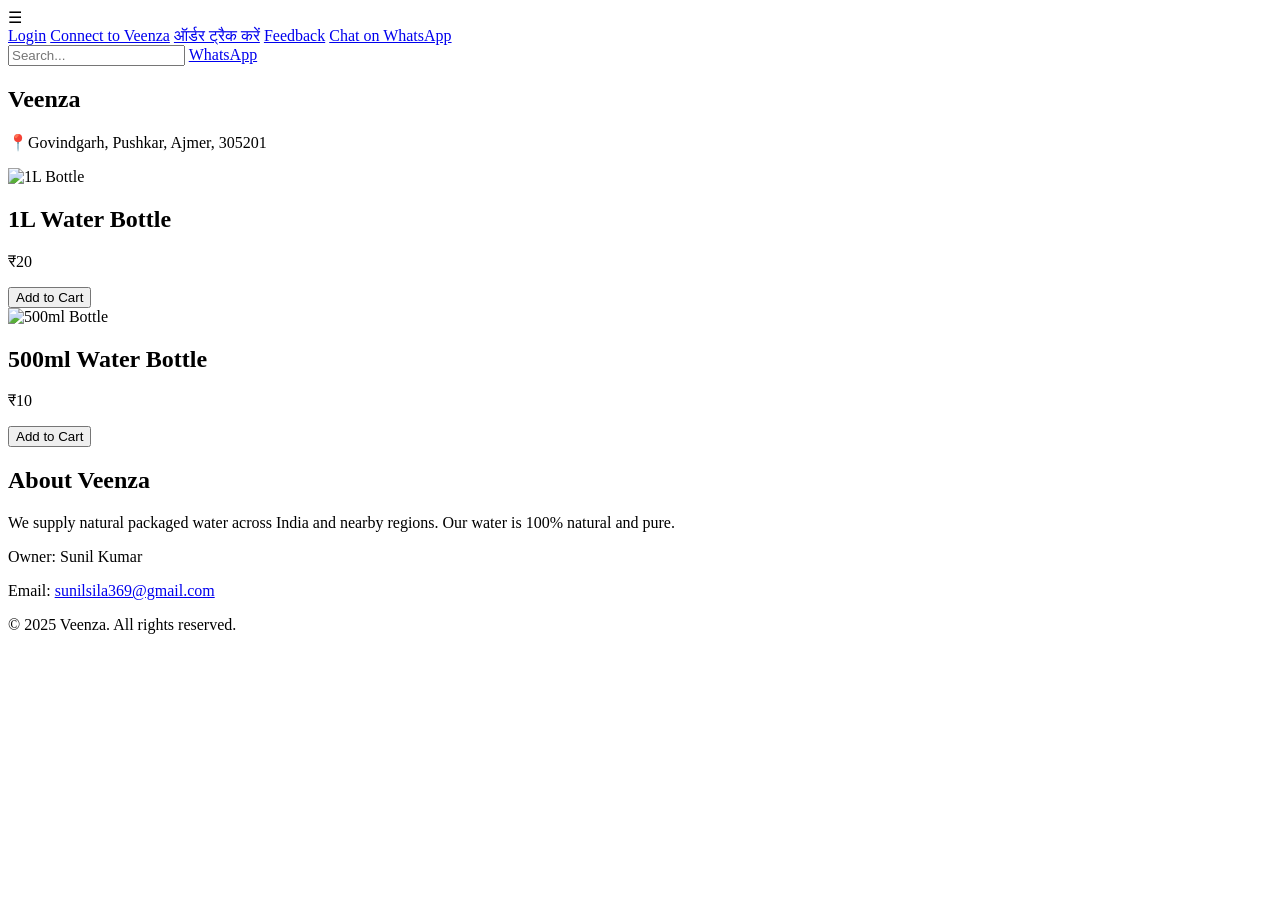
==== commit 950492a7: "Update index.html" ====
--- a/index.html
+++ b/index.html
@@ -1,206 +1,56 @@
-<!DOCTYPE html><html lang="en"><head>
-  <meta charset="UTF-8" />
-  <meta name="viewport" content="width=device-width, initial-scale=1.0" />
-  <title>Veenza Drinking Water Pvt. Ltd.</title>
-  <link rel="stylesheet" href="https://cdnjs.cloudflare.com/ajax/libs/font-awesome/6.0.0-beta3/css/all.min.css" />
-  <style>
-    body {
-      font-family: 'Segoe UI', Tahoma, Geneva, Verdana, sans-serif;
-      background-color: #f0f8ff;
-      margin: 0;
-      padding: 0;
-      color: #000;
-    }header {
-  background-color: #0099ff;
-  color: white;
-  padding: 15px 20px;
-  display: flex;
-  justify-content: space-between;
-  align-items: center;
-}
 
-header img {
-  height: 60px;
-  border-radius: 50%;
-}
+<!DOCTYPE html>
+<html lang="hi">
+<head>
+    <meta charset="UTF-8">
+    <meta name="viewport" content="width=device-width, initial-scale=1.0">
+    <title>Veenza - Packaged Drinking Water</title>
+    <link rel="stylesheet" href="style.css">
+</head>
+<body>
+    <header>
+        <div class="menu-icon">&#9776;
+            <div class="dropdown">
+                <a href="#">Login</a>
+                <a href="#">Connect to Veenza</a>
+                <a href="#">ऑर्डर ट्रैक करें</a>
+                <a href="#">Feedback</a>
+                <a href="https://wa.me/917976065034" target="_blank">Chat on WhatsApp</a>
+            </div>
+        </div>
+        <input type="text" class="search-box" placeholder="Search...">
+        <a class="whatsapp-chat" href="https://wa.me/917976065034" target="_blank">WhatsApp</a>
+    </header>
 
-nav input {
-  padding: 5px;
-  width: 300px;
-  font-size: 16px;
-}
+    <section class="company-info">
+        <h1>Veenza</h1>
+        <p>📍Govindgarh, Pushkar, Ajmer, 305201</p>
+    </section>
 
-.container {
-  padding: 20px;
-}
+    <section class="products">
+        <div class="product-card">
+            <img src="images/water_bottle_1.jpg" alt="1L Bottle">
+            <h2>1L Water Bottle</h2>
+            <p>₹20</p>
+            <button onclick="window.location.href='checkout.html'">Add to Cart</button>
+        </div>
+        <div class="product-card">
+            <img src="images/water_bottle_2.jpg" alt="500ml Bottle">
+            <h2>500ml Water Bottle</h2>
+            <p>₹10</p>
+            <button onclick="window.location.href='checkout.html'">Add to Cart</button>
+        </div>
+    </section>
 
-.products {
-  display: grid;
-  grid-template-columns: repeat(auto-fit, minmax(250px, 1fr));
-  gap: 20px;
-}
+    <section class="about">
+        <h2>About Veenza</h2>
+        <p>We supply natural packaged water across India and nearby regions. Our water is 100% natural and pure.</p>
+        <p>Owner: Sunil Kumar</p>
+        <p>Email: <a href="mailto:sunilsila369@gmail.com">sunilsila369@gmail.com</a></p>
+    </section>
 
-.product {
-  background: white;
-  border-radius: 10px;
-  padding: 20px;
-  box-shadow: 0 0 10px rgba(0, 0, 0, 0.1);
-}
-
-.product h3 {
-  margin-top: 0;
-}
-
-.product button {
-  background-color: #0099ff;
-  color: white;
-  border: none;
-  padding: 10px;
-  cursor: pointer;
-  border-radius: 5px;
-}
-
-.checkout-form input,
-.checkout-form select {
-  display: block;
-  margin: 10px 0;
-  padding: 10px;
-  width: 100%;
-}
-
-.bill {
-  margin-top: 30px;
-  background: #fff;
-  padding: 20px;
-  border-radius: 10px;
-  box-shadow: 0 0 10px rgba(0, 0, 0, 0.1);
-}
-
-footer {
-  margin-top: 50px;
-  text-align: center;
-  padding: 20px;
-  background-color: #000;
-  color: white;
-}
-
-  </style>
-</head><body>
-  <header>
-    <div><img src="logo.png" alt="Logo" /></div>
-    <h1>Veenza Drinking Water Pvt. Ltd.</h1>
-    <nav>
-      <input type="text" placeholder="Search..." />
-    </nav>
-  </header>  <div class="container">
-    <h2>Our Products</h2>
-    <div class="products" id="product-list"></div><div class="bill" id="bill" style="display:none">
-  <h2>Order Summary</h2>
-  <table width="100%" border="1" cellpadding="10">
-    <thead>
-      <tr>
-        <th>Product</th>
-        <th>Cartons</th>
-        <th>Price/Carton</th>
-        <th>Total</th>
-      </tr>
-    </thead>
-    <tbody id="bill-body"></tbody>
-  </table>
-  <h3 id="grand-total"></h3>
-</div>
-
-<h2>Checkout</h2>
-<form class="checkout-form" id="checkout-form">
-  <input type="text" name="name" placeholder="Full Name" required />
-  <input type="email" name="email" placeholder="Email Address" required />
-  <input type="tel" name="mobile" placeholder="Mobile Number" required />
-  <input type="text" name="address" placeholder="Full Address" required />
-  <select name="payment" required>
-    <option value="">Select Payment Method</option>
-    <option value="card">Credit/Debit Card</option>
-    <option value="upi">UPI</option>
-    <option value="cod">Cash on Delivery</option>
-  </select>
-  <button type="submit">Place Order</button>
-</form>
-
-  </div>  <footer>
-    <p>Pure Water, Healthy Life</p>
-    <p>Govindgarh, Pushkar ke pass, Ajmer - 305201</p>
-    <p>Follow us on: [Social Media Links]</p>
-  </footer>  <script>
-    const products = [
-      { name: '250ml Bottle', price: 5 * 12 },
-      { name: '500ml Bottle', price: 7 * 12 },
-      { name: '1L Bottle', price: 8 * 12 },
-      { name: '5L Jar', price: 10 * 12 },
-      { name: '10L Jar', price: 15 * 12 },
-    ];
-
-    const productList = document.getElementById('product-list');
-    const cart = [];
-
-    function updateBill() {
-      const billDiv = document.getElementById('bill');
-      const billBody = document.getElementById('bill-body');
-      const grandTotal = document.getElementById('grand-total');
-
-      billBody.innerHTML = '';
-      let total = 0;
-
-      cart.forEach(item => {
-        const row = `<tr><td>${item.name}</td><td>${item.qty}</td><td>₹${item.price}</td><td>₹${item.price * item.qty}</td></tr>`;
-        total += item.price * item.qty;
-        billBody.innerHTML += row;
-      });
-
-      grandTotal.innerText = 'Grand Total: ₹' + total;
-      billDiv.style.display = 'block';
-    }
-
-    products.forEach((product, index) => {
-      const div = document.createElement('div');
-      div.className = 'product';
-      div.innerHTML = `
-        <h3>${product.name}</h3>
-        <p>₹${product.price} per carton (12 bottles)</p>
-        <label>Cartons: <input type='number' min='4' value='4' id='qty-${index}'></label>
-        <button onclick='addToCart(${index})'>Add to Cart</button>
-      `;
-      productList.appendChild(div);
-    });
-
-    function addToCart(index) {
-      const qty = parseInt(document.getElementById(`qty-${index}`).value);
-      if (qty >= 4) {
-        cart.push({ ...products[index], qty });
-        alert(`${products[index].name} added to cart with ${qty} cartons`);
-        updateBill();
-      } else {
-        alert("Minimum order is 4 cartons");
-      }
-    }
-
-    document.getElementById('checkout-form').addEventListener('submit', (e) => {
-      e.preventDefault();
-      const data = new FormData(e.target);
-      const details = Object.fromEntries(data.entries());
-      let csv = 'Product,Cartons,Price/Carton,Total\n';
-      let total = 0;
-
-      cart.forEach(item => {
-        const rowTotal = item.qty * item.price;
-        total += rowTotal;
-        csv += `${item.name},${item.qty},${item.price},${rowTotal}\n`;
-      });
-
-      csv += `\nName,${details.name}\nEmail,${details.email}\nPhone,${details.mobile}\nAddress,${details.address}\nPayment,${details.payment}\nGrand Total,${total}`;
-
-      const blob = new Blob([csv], { type: 'text/csv' });
-      const link = document.createElement('a');
-      link.href = URL.createObjectURL(blob);();
-
-      alert('Order placed successfully! thankyou');
-    });
-  </script></body></html>
+    <footer>
+        <p>&copy; 2025 Veenza. All rights reserved.</p>
+    </footer>
+</body>
+</html>
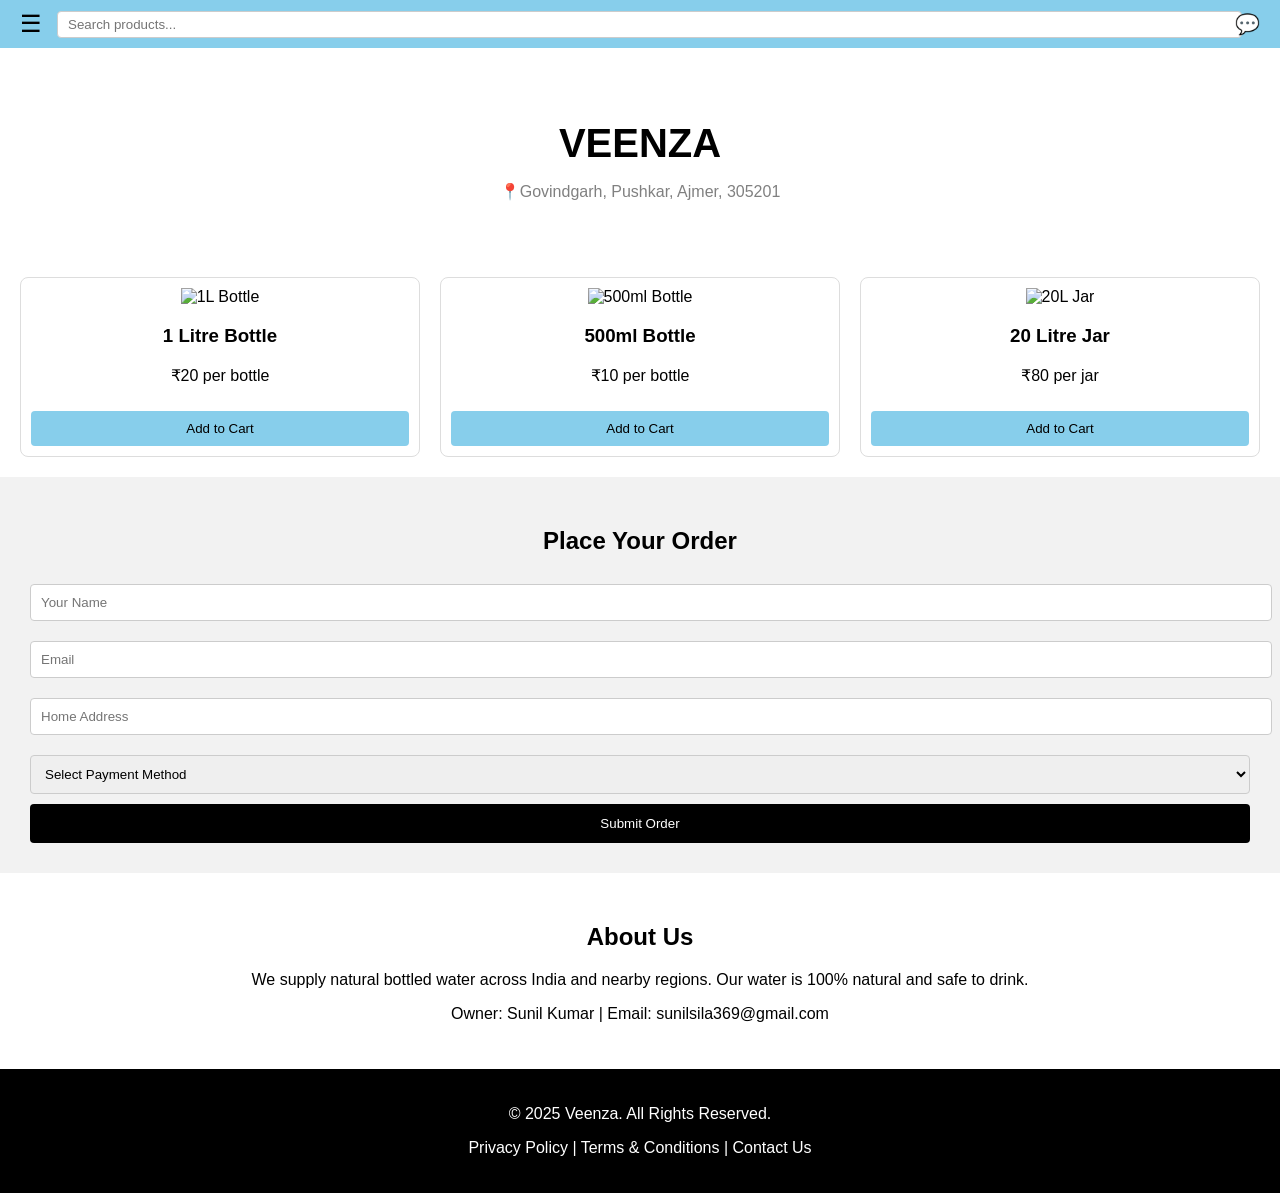
==== commit a282be56: "Update index.html" ====
--- a/index.html
+++ b/index.html
@@ -1,56 +1,238 @@
-
 <!DOCTYPE html>
-<html lang="hi">
+<html lang="en">
 <head>
-    <meta charset="UTF-8">
-    <meta name="viewport" content="width=device-width, initial-scale=1.0">
-    <title>Veenza - Packaged Drinking Water</title>
-    <link rel="stylesheet" href="style.css">
+  <meta charset="UTF-8" />
+  <meta name="viewport" content="width=device-width, initial-scale=1.0"/>
+  <title>Veenza - Packaged Water Bottles</title>
+  <style>
+    body {
+      margin: 0;
+      font-family: Arial, sans-serif;
+      background-color: #ffffff;
+      color: #000000;
+    }
+
+    header {
+      background-color: #87CEEB;
+      padding: 10px 20px;
+      display: flex;
+      align-items: center;
+      justify-content: space-between;
+      position: sticky;
+      top: 0;
+    }
+
+    .menu-btn {
+      font-size: 24px;
+      cursor: pointer;
+    }
+
+    .menu-list {
+      display: none;
+      position: absolute;
+      top: 60px;
+      left: 10px;
+      background: white;
+      box-shadow: 0 0 10px rgba(0,0,0,0.2);
+      padding: 10px;
+      border-radius: 8px;
+    }
+
+    .menu-list a {
+      display: block;
+      text-decoration: none;
+      color: black;
+      padding: 5px 0;
+    }
+
+    .search-box {
+      flex: 1;
+      margin: 0 15px;
+    }
+
+    .search-box input {
+      width: 100%;
+      padding: 5px 10px;
+      border-radius: 4px;
+      border: 1px solid #ccc;
+    }
+
+    .whatsapp-btn {
+      font-size: 20px;
+      text-decoration: none;
+      color: green;
+    }
+
+    .hero {
+      text-align: center;
+      padding: 40px 20px;
+    }
+
+    .hero h1 {
+      font-size: 40px;
+      margin-bottom: 10px;
+    }
+
+    .hero p {
+      font-size: 16px;
+      color: gray;
+    }
+
+    .products {
+      padding: 20px;
+      display: grid;
+      grid-template-columns: repeat(auto-fit, minmax(250px, 1fr));
+      gap: 20px;
+    }
+
+    .product {
+      border: 1px solid #ddd;
+      padding: 10px;
+      border-radius: 8px;
+      text-align: center;
+    }
+
+    .product img {
+      width: 100%;
+      height: 200px;
+      object-fit: cover;
+    }
+
+    .add-to-cart {
+      margin-top: 10px;
+      background-color: #87CEEB;
+      border: none;
+      padding: 10px;
+      width: 100%;
+      border-radius: 4px;
+      cursor: pointer;
+    }
+
+    .order-form {
+      padding: 30px;
+      background: #f2f2f2;
+    }
+
+    .order-form h2 {
+      text-align: center;
+    }
+
+    .order-form input, .order-form select {
+      width: 100%;
+      padding: 10px;
+      margin: 10px 0;
+      border-radius: 4px;
+      border: 1px solid #ccc;
+    }
+
+    .order-form button {
+      background-color: #000;
+      color: #fff;
+      border: none;
+      padding: 12px;
+      width: 100%;
+      border-radius: 4px;
+      cursor: pointer;
+    }
+
+    .about {
+      padding: 30px;
+      text-align: center;
+    }
+
+    footer {
+      background-color: #000;
+      color: white;
+      padding: 20px;
+      text-align: center;
+    }
+
+    @media screen and (max-width: 600px) {
+      .search-box {
+        margin: 10px;
+      }
+    }
+  </style>
 </head>
 <body>
-    <header>
-        <div class="menu-icon">&#9776;
-            <div class="dropdown">
-                <a href="#">Login</a>
-                <a href="#">Connect to Veenza</a>
-                <a href="#">ऑर्डर ट्रैक करें</a>
-                <a href="#">Feedback</a>
-                <a href="https://wa.me/917976065034" target="_blank">Chat on WhatsApp</a>
-            </div>
-        </div>
-        <input type="text" class="search-box" placeholder="Search...">
-        <a class="whatsapp-chat" href="https://wa.me/917976065034" target="_blank">WhatsApp</a>
-    </header>
-
-    <section class="company-info">
-        <h1>Veenza</h1>
-        <p>📍Govindgarh, Pushkar, Ajmer, 305201</p>
-    </section>
-
-    <section class="products">
-        <div class="product-card">
-            <img src="images/water_bottle_1.jpg" alt="1L Bottle">
-            <h2>1L Water Bottle</h2>
-            <p>₹20</p>
-            <button onclick="window.location.href='checkout.html'">Add to Cart</button>
-        </div>
-        <div class="product-card">
-            <img src="images/water_bottle_2.jpg" alt="500ml Bottle">
-            <h2>500ml Water Bottle</h2>
-            <p>₹10</p>
-            <button onclick="window.location.href='checkout.html'">Add to Cart</button>
-        </div>
-    </section>
-
-    <section class="about">
-        <h2>About Veenza</h2>
-        <p>We supply natural packaged water across India and nearby regions. Our water is 100% natural and pure.</p>
-        <p>Owner: Sunil Kumar</p>
-        <p>Email: <a href="mailto:sunilsila369@gmail.com">sunilsila369@gmail.com</a></p>
-    </section>
-
-    <footer>
-        <p>&copy; 2025 Veenza. All rights reserved.</p>
-    </footer>
+
+<header>
+  <div class="menu-btn" onclick="toggleMenu()">☰</div>
+  <div class="search-box">
+    <input type="text" placeholder="Search products..."/>
+  </div>
+  <a class="whatsapp-btn" href="https://wa.me/917976065034" target="_blank">💬</a>
+  <div class="menu-list" id="menu">
+    <a href="#">Login</a>
+    <a href="#">Connect to Veenza</a>
+    <a href="#">ऑर्डर ट्रैक करें</a>
+    <a href="#">Feedback</a>
+    <a href="https://wa.me/917976065034" target="_blank">Chat on WhatsApp</a>
+  </div>
+</header>
+
+<section class="hero">
+  <h1>VEENZA</h1>
+  <p>📍Govindgarh, Pushkar, Ajmer, 305201</p>
+</section>
+
+<section class="products">
+  <div class="product">
+    <img src="images/water1.jpg" alt="1L Bottle">
+    <h3>1 Litre Bottle</h3>
+    <p>₹20 per bottle</p>
+    <button class="add-to-cart">Add to Cart</button>
+  </div>
+  <div class="product">
+    <img src="images/water2.jpg" alt="500ml Bottle">
+    <h3>500ml Bottle</h3>
+    <p>₹10 per bottle</p>
+    <button class="add-to-cart">Add to Cart</button>
+  </div>
+  <div class="product">
+    <img src="images/water3.jpg" alt="20L Jar">
+    <h3>20 Litre Jar</h3>
+    <p>₹80 per jar</p>
+    <button class="add-to-cart">Add to Cart</button>
+  </div>
+</section>
+
+<section class="order-form">
+  <h2>Place Your Order</h2>
+  <form>
+    <input type="text" placeholder="Your Name" required />
+    <input type="email" placeholder="Email" required />
+    <input type="text" placeholder="Home Address" required />
+    <select>
+      <option>Select Payment Method</option>
+      <option>Cash on Delivery</option>
+      <option>UPI / QR Code</option>
+      <option>Net Banking</option>
+    </select>
+    <button type="submit">Submit Order</button>
+  </form>
+</section>
+
+<section class="about">
+  <h2>About Us</h2>
+  <p>
+    We supply natural bottled water across India and nearby regions.  
+    Our water is 100% natural and safe to drink.
+  </p>
+  <p>Owner: Sunil Kumar | Email: sunilsila369@gmail.com</p>
+</section>
+
+<footer>
+  <p>&copy; 2025 Veenza. All Rights Reserved.</p>
+  <p>Privacy Policy | Terms & Conditions | Contact Us</p>
+</footer>
+
+<script>
+  function toggleMenu() {
+    const menu = document.getElementById("menu");
+    menu.style.display = menu.style.display === "block" ? "none" : "block";
+  }
+</script>
+
 </body>
 </html>
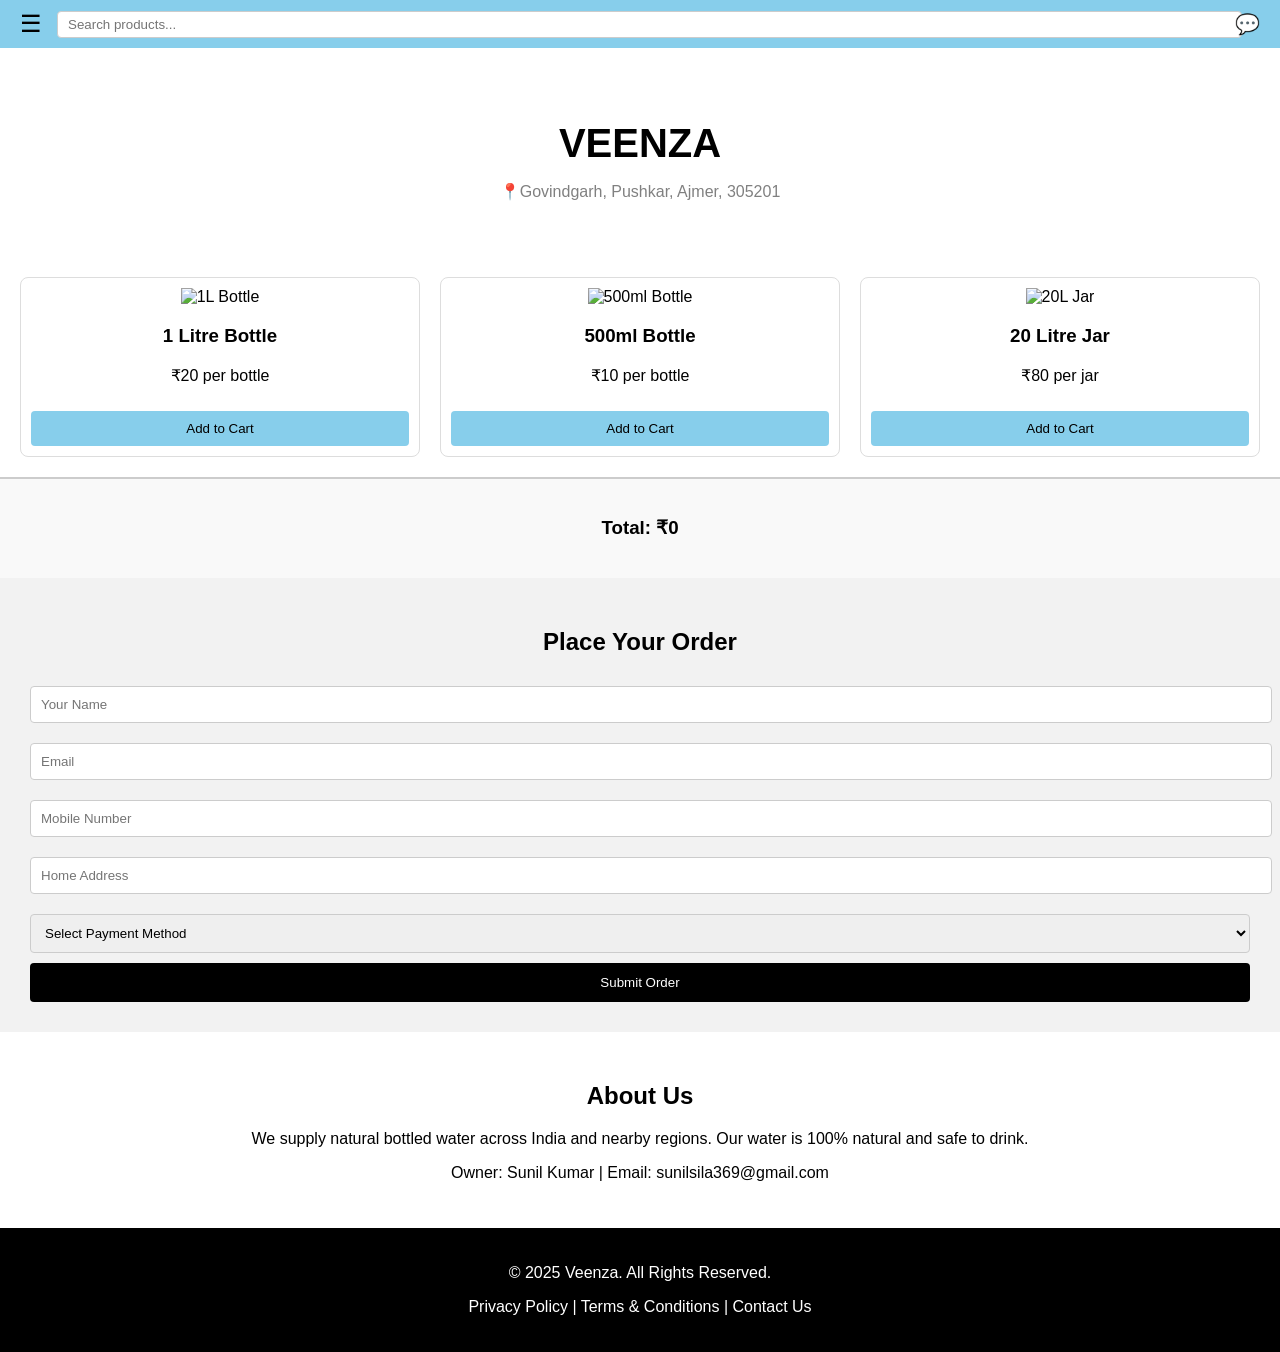
==== commit 35db78a0: "Update index.html" ====
--- a/index.html
+++ b/index.html
@@ -20,6 +20,7 @@
       justify-content: space-between;
       position: sticky;
       top: 0;
+      z-index: 1000;
     }
 
     .menu-btn {
@@ -108,6 +109,13 @@
       cursor: pointer;
     }
 
+    .cart-summary {
+      padding: 20px;
+      background: #f9f9f9;
+      border-top: 2px solid #ccc;
+      text-align: center;
+    }
+
     .order-form {
       padding: 30px;
       background: #f2f2f2;
@@ -181,30 +189,35 @@
     <img src="images/water1.jpg" alt="1L Bottle">
     <h3>1 Litre Bottle</h3>
     <p>₹20 per bottle</p>
-    <button class="add-to-cart">Add to Cart</button>
+    <button class="add-to-cart" data-price="20">Add to Cart</button>
   </div>
   <div class="product">
     <img src="images/water2.jpg" alt="500ml Bottle">
     <h3>500ml Bottle</h3>
     <p>₹10 per bottle</p>
-    <button class="add-to-cart">Add to Cart</button>
+    <button class="add-to-cart" data-price="10">Add to Cart</button>
   </div>
   <div class="product">
     <img src="images/water3.jpg" alt="20L Jar">
     <h3>20 Litre Jar</h3>
     <p>₹80 per jar</p>
-    <button class="add-to-cart">Add to Cart</button>
-  </div>
+    <button class="add-to-cart" data-price="80">Add to Cart</button>
+  </div>
+</section>
+
+<section class="cart-summary">
+  <h3>Total: ₹<span id="cart-total">0</span></h3>
 </section>
 
 <section class="order-form">
   <h2>Place Your Order</h2>
-  <form>
+  <form onsubmit="submitOrder(event)">
     <input type="text" placeholder="Your Name" required />
     <input type="email" placeholder="Email" required />
+    <input type="tel" placeholder="Mobile Number" required />
     <input type="text" placeholder="Home Address" required />
-    <select>
-      <option>Select Payment Method</option>
+    <select required>
+      <option value="">Select Payment Method</option>
       <option>Cash on Delivery</option>
       <option>UPI / QR Code</option>
       <option>Net Banking</option>
@@ -232,6 +245,25 @@
     const menu = document.getElementById("menu");
     menu.style.display = menu.style.display === "block" ? "none" : "block";
   }
+
+  let total = 0;
+  const totalElement = document.getElementById("cart-total");
+
+  document.querySelectorAll(".add-to-cart").forEach(btn => {
+    btn.addEventListener("click", () => {
+      const price = parseInt(btn.getAttribute("data-price"));
+      total += price;
+      totalElement.textContent = total;
+    });
+  });
+
+  function submitOrder(event) {
+    event.preventDefault();
+    alert("Order Successfully Submitted!");
+    total = 0;
+    totalElement.textContent = 0;
+    event.target.reset();
+  }
 </script>
 
 </body>
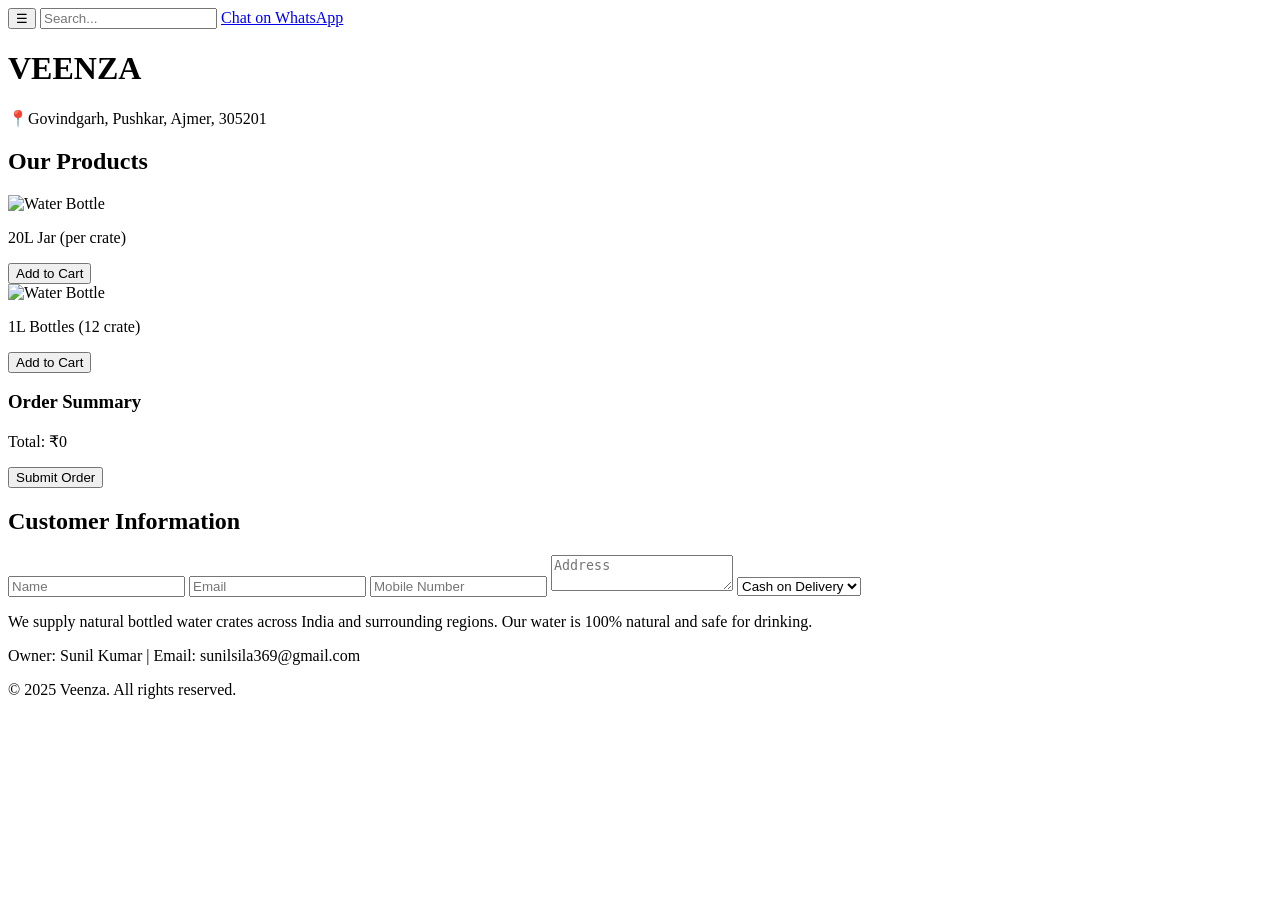
==== commit 53e0622c: "Added index.html" ====
--- a/index.html
+++ b/index.html
@@ -1,270 +1,62 @@
+
 <!DOCTYPE html>
 <html lang="en">
 <head>
-  <meta charset="UTF-8" />
-  <meta name="viewport" content="width=device-width, initial-scale=1.0"/>
-  <title>Veenza - Packaged Water Bottles</title>
-  <style>
-    body {
-      margin: 0;
-      font-family: Arial, sans-serif;
-      background-color: #ffffff;
-      color: #000000;
-    }
-
-    header {
-      background-color: #87CEEB;
-      padding: 10px 20px;
-      display: flex;
-      align-items: center;
-      justify-content: space-between;
-      position: sticky;
-      top: 0;
-      z-index: 1000;
-    }
-
-    .menu-btn {
-      font-size: 24px;
-      cursor: pointer;
-    }
-
-    .menu-list {
-      display: none;
-      position: absolute;
-      top: 60px;
-      left: 10px;
-      background: white;
-      box-shadow: 0 0 10px rgba(0,0,0,0.2);
-      padding: 10px;
-      border-radius: 8px;
-    }
-
-    .menu-list a {
-      display: block;
-      text-decoration: none;
-      color: black;
-      padding: 5px 0;
-    }
-
-    .search-box {
-      flex: 1;
-      margin: 0 15px;
-    }
-
-    .search-box input {
-      width: 100%;
-      padding: 5px 10px;
-      border-radius: 4px;
-      border: 1px solid #ccc;
-    }
-
-    .whatsapp-btn {
-      font-size: 20px;
-      text-decoration: none;
-      color: green;
-    }
-
-    .hero {
-      text-align: center;
-      padding: 40px 20px;
-    }
-
-    .hero h1 {
-      font-size: 40px;
-      margin-bottom: 10px;
-    }
-
-    .hero p {
-      font-size: 16px;
-      color: gray;
-    }
-
-    .products {
-      padding: 20px;
-      display: grid;
-      grid-template-columns: repeat(auto-fit, minmax(250px, 1fr));
-      gap: 20px;
-    }
-
-    .product {
-      border: 1px solid #ddd;
-      padding: 10px;
-      border-radius: 8px;
-      text-align: center;
-    }
-
-    .product img {
-      width: 100%;
-      height: 200px;
-      object-fit: cover;
-    }
-
-    .add-to-cart {
-      margin-top: 10px;
-      background-color: #87CEEB;
-      border: none;
-      padding: 10px;
-      width: 100%;
-      border-radius: 4px;
-      cursor: pointer;
-    }
-
-    .cart-summary {
-      padding: 20px;
-      background: #f9f9f9;
-      border-top: 2px solid #ccc;
-      text-align: center;
-    }
-
-    .order-form {
-      padding: 30px;
-      background: #f2f2f2;
-    }
-
-    .order-form h2 {
-      text-align: center;
-    }
-
-    .order-form input, .order-form select {
-      width: 100%;
-      padding: 10px;
-      margin: 10px 0;
-      border-radius: 4px;
-      border: 1px solid #ccc;
-    }
-
-    .order-form button {
-      background-color: #000;
-      color: #fff;
-      border: none;
-      padding: 12px;
-      width: 100%;
-      border-radius: 4px;
-      cursor: pointer;
-    }
-
-    .about {
-      padding: 30px;
-      text-align: center;
-    }
-
-    footer {
-      background-color: #000;
-      color: white;
-      padding: 20px;
-      text-align: center;
-    }
-
-    @media screen and (max-width: 600px) {
-      .search-box {
-        margin: 10px;
-      }
-    }
-  </style>
+    <meta charset="UTF-8">
+    <title>Veenza - Packaged Water Bottles</title>
+    <link rel="stylesheet" href="css/style.css">
 </head>
 <body>
+    <header>
+        <div class="topbar">
+            <button class="menu-btn">&#9776;</button>
+            <input type="text" placeholder="Search...">
+            <a href="https://wa.me/917976065034" target="_blank" class="whatsapp-chat">Chat on WhatsApp</a>
+        </div>
+        <h1>VEENZA</h1>
+        <p class="address">📍Govindgarh, Pushkar, Ajmer, 305201</p>
+    </header>
 
-<header>
-  <div class="menu-btn" onclick="toggleMenu()">☰</div>
-  <div class="search-box">
-    <input type="text" placeholder="Search products..."/>
-  </div>
-  <a class="whatsapp-btn" href="https://wa.me/917976065034" target="_blank">💬</a>
-  <div class="menu-list" id="menu">
-    <a href="#">Login</a>
-    <a href="#">Connect to Veenza</a>
-    <a href="#">ऑर्डर ट्रैक करें</a>
-    <a href="#">Feedback</a>
-    <a href="https://wa.me/917976065034" target="_blank">Chat on WhatsApp</a>
-  </div>
-</header>
+    <main>
+        <section class="products">
+            <h2>Our Products</h2>
+            <div class="product" data-price="120">
+                <img src="images/bottle1.jpg" alt="Water Bottle">
+                <p>20L Jar (per crate)</p>
+                <button onclick="addToCart(this)">Add to Cart</button>
+            </div>
+            <div class="product" data-price="150">
+                <img src="images/bottle2.jpg" alt="Water Bottle">
+                <p>1L Bottles (12 crate)</p>
+                <button onclick="addToCart(this)">Add to Cart</button>
+            </div>
+        </section>
 
-<section class="hero">
-  <h1>VEENZA</h1>
-  <p>📍Govindgarh, Pushkar, Ajmer, 305201</p>
-</section>
+        <section class="cart-summary">
+            <h3>Order Summary</h3>
+            <p>Total: ₹<span id="total">0</span></p>
+            <button onclick="submitOrder()">Submit Order</button>
+        </section>
 
-<section class="products">
-  <div class="product">
-    <img src="images/water1.jpg" alt="1L Bottle">
-    <h3>1 Litre Bottle</h3>
-    <p>₹20 per bottle</p>
-    <button class="add-to-cart" data-price="20">Add to Cart</button>
-  </div>
-  <div class="product">
-    <img src="images/water2.jpg" alt="500ml Bottle">
-    <h3>500ml Bottle</h3>
-    <p>₹10 per bottle</p>
-    <button class="add-to-cart" data-price="10">Add to Cart</button>
-  </div>
-  <div class="product">
-    <img src="images/water3.jpg" alt="20L Jar">
-    <h3>20 Litre Jar</h3>
-    <p>₹80 per jar</p>
-    <button class="add-to-cart" data-price="80">Add to Cart</button>
-  </div>
-</section>
+        <section class="customer-form">
+            <h2>Customer Information</h2>
+            <input type="text" placeholder="Name">
+            <input type="email" placeholder="Email">
+            <input type="tel" placeholder="Mobile Number">
+            <textarea placeholder="Address"></textarea>
+            <select>
+                <option value="cod">Cash on Delivery</option>
+                <option value="online">Online Payment</option>
+            </select>
+        </section>
+    </main>
 
-<section class="cart-summary">
-  <h3>Total: ₹<span id="cart-total">0</span></h3>
-</section>
+    <footer>
+        <p>We supply natural bottled water crates across India and surrounding regions. Our water is 100% natural and safe for drinking.</p>
+        <p>Owner: Sunil Kumar | Email: sunilsila369@gmail.com</p>
+        <p>&copy; 2025 Veenza. All rights reserved.</p>
+    </footer>
 
-<section class="order-form">
-  <h2>Place Your Order</h2>
-  <form onsubmit="submitOrder(event)">
-    <input type="text" placeholder="Your Name" required />
-    <input type="email" placeholder="Email" required />
-    <input type="tel" placeholder="Mobile Number" required />
-    <input type="text" placeholder="Home Address" required />
-    <select required>
-      <option value="">Select Payment Method</option>
-      <option>Cash on Delivery</option>
-      <option>UPI / QR Code</option>
-      <option>Net Banking</option>
-    </select>
-    <button type="submit">Submit Order</button>
-  </form>
-</section>
-
-<section class="about">
-  <h2>About Us</h2>
-  <p>
-    We supply natural bottled water across India and nearby regions.  
-    Our water is 100% natural and safe to drink.
-  </p>
-  <p>Owner: Sunil Kumar | Email: sunilsila369@gmail.com</p>
-</section>
-
-<footer>
-  <p>&copy; 2025 Veenza. All Rights Reserved.</p>
-  <p>Privacy Policy | Terms & Conditions | Contact Us</p>
-</footer>
-
-<script>
-  function toggleMenu() {
-    const menu = document.getElementById("menu");
-    menu.style.display = menu.style.display === "block" ? "none" : "block";
-  }
-
-  let total = 0;
-  const totalElement = document.getElementById("cart-total");
-
-  document.querySelectorAll(".add-to-cart").forEach(btn => {
-    btn.addEventListener("click", () => {
-      const price = parseInt(btn.getAttribute("data-price"));
-      total += price;
-      totalElement.textContent = total;
-    });
-  });
-
-  function submitOrder(event) {
-    event.preventDefault();
-    alert("Order Successfully Submitted!");
-    total = 0;
-    totalElement.textContent = 0;
-    event.target.reset();
-  }
-</script>
-
+    <script src="js/main.js"></script>
 </body>
 </html>
